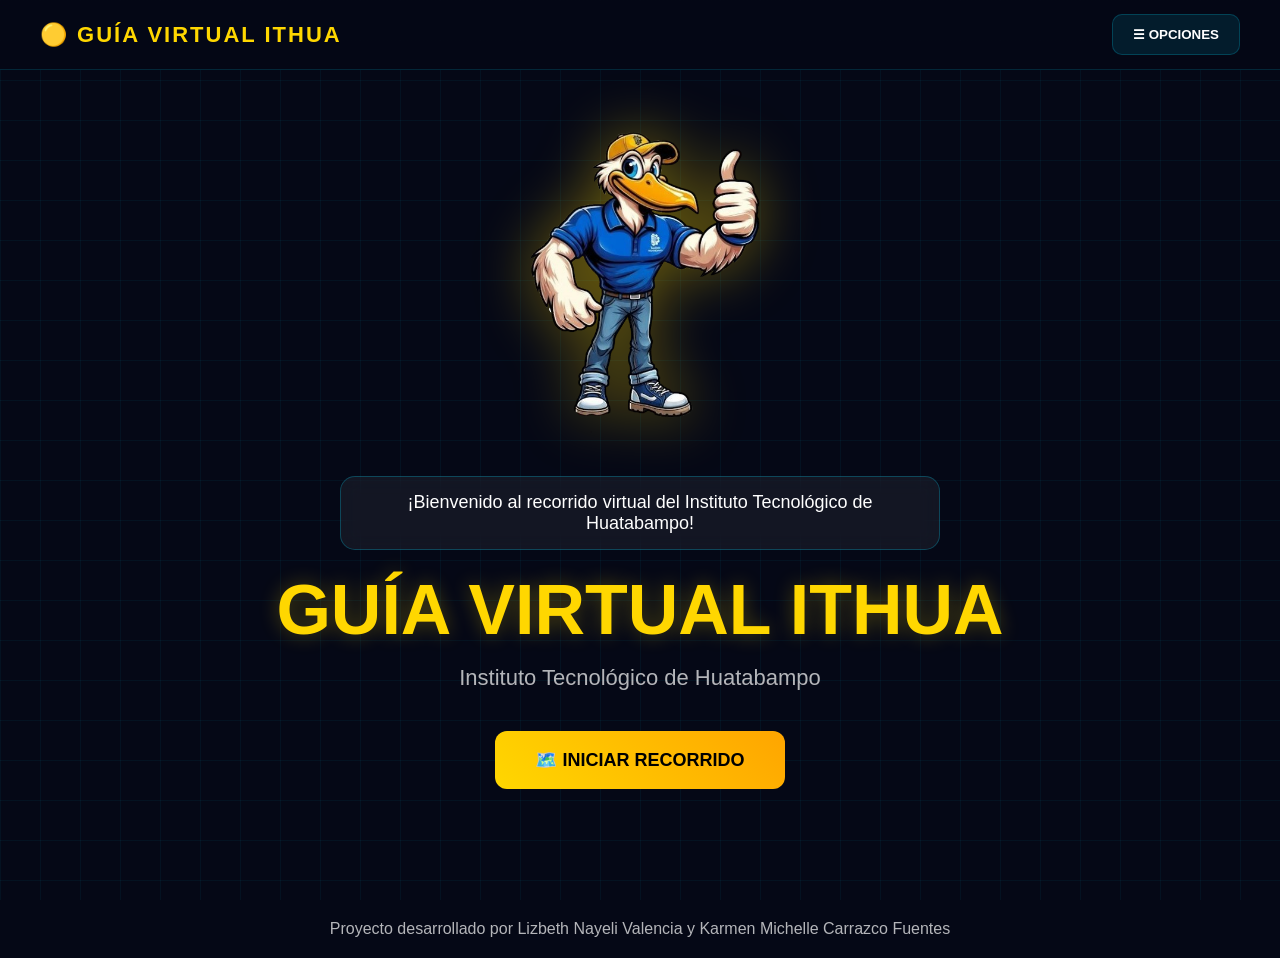
==== index.html @ e3f594a3 "Mejoras interfaz y asistente virtual" ====
﻿<!DOCTYPE html>
<html lang="es">

<head>

    <meta charset="UTF-8">

    <meta name="viewport" content="width=device-width, initial-scale=1.0">

    <title>Guía Virtual ITHUA</title>

    <link rel="stylesheet" href="style.css">

</head>

<body>

    <!-- FONDO -->

    <div class="grid"></div>

    <!-- BARRA SUPERIOR -->

    <header class="topbar">

        <div class="logo">
            🟡 GUÍA VIRTUAL ITHUA
        </div>

        <button class="menu-btn" id="menuBtn">
            ☰ OPCIONES
        </button>

    </header>

    <!-- MENU -->

    <div class="sidebar" id="sidebar">

        <button class="btn-inicio"
                onclick="window.location.href='index.html'">

            🏠 Inicio

        </button>

        <h2>MENÚ</h2>

        <a href="#" id="btnCarreras">
            🎓 Explorar Carreras
        </a>

        <a href="#">
            🏫 Conocer Campus
        </a>

        <a href="#">
            📸 Galería
        </a>

        <a href="#" id="btnAsistente">
            🤖 Asistente Virtual
        </a>

        <a href="#">
            🛰️ Tour Virtual
        </a>

        <a href="#">
            ℹ️ Información
        </a>

    </div>

    <!-- HERO PRINCIPAL -->

    <section class="hero">

        <img src="img/pelicano.png" class="pelicano">

        <div class="speech">

            ¡Bienvenido al recorrido virtual del Instituto Tecnológico de Huatabampo!

        </div>

        <h1>
            GUÍA VIRTUAL ITHUA
        </h1>

        <p>
            Instituto Tecnológico de Huatabampo
        </p>

        <button class="start-btn">
            🗺️ INICIAR RECORRIDO
        </button>

    </section>

    <!-- CREDITOS -->

    <div class="creditos">

        Proyecto desarrollado por Lizbeth Nayeli Valencia
        y Karmen Michelle Carrazco Fuentes

    </div>

    <!-- ================================= -->
    <!-- PANEL CARRERAS -->
    <!-- ================================= -->

    <div class="panel-carreras" id="carrerasPanel">

        <div class="panel-content">

            <h2>
                🎓 Carreras Disponibles
            </h2>

            <div class="carrera">

                <h3>
                    Ingeniería en Sistemas Computacionales
                </h3>

                <p>
                    Forma expertos en software, redes y bases de datos.
                    Campo laboral: desarrollo de aplicaciones,
                    ciberseguridad, inteligencia artificial, soporte técnico.
                </p>

            </div>

            <div class="carrera">

                <h3>
                    Contaduría Pública
                </h3>

                <p>
                    Estudia contabilidad, auditoría y temas fiscales.
                    Campo laboral: despachos contables, auditoría,
                    finanzas corporativas, sector público.
                </p>

            </div>

            <div class="carrera">

                <h3>
                    Administración
                </h3>

                <p>
                    Se ocupa de organizar recursos humanos y financieros
                    para lograr objetivos.
                    Campo laboral: dirección de empresas,
                    recursos humanos, planeación estratégica.
                </p>

            </div>

            <div class="carrera">

                <h3>
                    Ingeniería Industrial
                </h3>

                <p>
                    Estudia métodos para mejorar la productividad
                    y reducir costos en empresas.
                    Campo laboral: manufactura, logística,
                    consultoría, gestión de calidad.
                </p>

            </div>

            <div class="carrera">

                <h3>
                    Ingeniería Mecatrónica
                </h3>

                <p>
                    Integra mecánica, electrónica y programación
                    para crear sistemas automatizados y robots.
                    Campo laboral: industria automotriz,
                    robótica, automatización de procesos, domótica.
                </p>

            </div>

            <div class="carrera">

                <h3>
                    Ingeniería Mecánica
                </h3>

                <p>
                    Se centra en el diseño y mantenimiento de motores,
                    máquinas y sistemas energéticos.
                    Campo laboral: sector automotriz,
                    aeronáutico, energético, mantenimiento industrial.
                </p>

            </div>

            <div class="carrera">

                <h3>
                    Gestión Empresarial
                </h3>

                <p>
                    Prepara profesionales para dirigir proyectos,
                    coordinar equipos y tomar decisiones estratégicas.
                    Campo laboral: administración de empresas,
                    consultoría, emprendimiento.
                </p>

            </div>

            <div class="carrera">

                <h3>
                    Desarrollo Sustentable
                </h3>

                <p>
                    Busca soluciones para equilibrar crecimiento económico
                    con cuidado ambiental.
                    Campo laboral: energías renovables,
                    consultoría ambiental, políticas públicas.
                </p>

            </div>

            <div class="carrera">

                <h3>
                    Industrias Alimentarias
                </h3>

                <p>
                    Se centra en la producción, innovación y control
                    de calidad de alimentos.
                    Campo laboral: empresas de alimentos,
                    investigación nutricional, control sanitario.
                </p>

            </div>

            <button id="cerrarCarreras" class="cerrar-btn">

                Cerrar

            </button>

        </div>

    </div>

    <!-- ================================= -->
    <!-- CHAT IA -->
    <!-- ================================= -->

    <div id="chatContainer" class="chat-modal">

        <div class="chat-box">

            <div class="chat-header">

                <button id="volverInicio" class="volver-btn">
                    ⬅ Volver al inicio
                </button>

                <div class="chat-title">
                    🤖 Asistente Virtual ITHUA
                </div>

                <button id="cerrarChat" class="cerrar-chat">
                    ✖
                </button>

            </div>

            <div id="chatMessages" class="chat-messages">

                <div class="message bot-message">

                    👋 ¡Hola! Soy el asistente virtual del ITHUA.
                    Puedo ayudarte a elegir una carrera,
                    resolver dudas y orientarte según tus gustos.

                </div>

            </div>

            <div class="chat-input-area">

                <input type="text"
                       id="userInput"
                       placeholder="Pregunta algo sobre las carreras...">

                <button id="sendBtn">
                    Enviar
                </button>

            </div>

        </div>

    </div>

    <script src="./script.js?v=5"></script>

</body>

</html>
---- style.css ----
﻿* {
    margin: 0;
    padding: 0;
    box-sizing: border-box;
}

body {
    background: #050816;
    overflow-x: hidden;
    font-family: Arial, sans-serif;
    color: white;
}

/* =========================
   FONDO
========================= */

.grid {
    position: fixed;
    width: 100%;
    height: 100%;
    background-image: linear-gradient(rgba(0,217,255,0.05) 1px, transparent 1px), linear-gradient(90deg, rgba(0,217,255,0.05) 1px, transparent 1px);
    background-size: 40px 40px;
    z-index: 0;
}

/* =========================
   TOPBAR
========================= */

.topbar {
    position: fixed;
    top: 0;
    width: 100%;
    height: 70px;
    background: rgba(5,8,22,0.95);
    display: flex;
    justify-content: space-between;
    align-items: center;
    padding: 0 40px;
    border-bottom: 1px solid rgba(0,217,255,0.15);
    z-index: 100;
}

.logo {
    color: gold;
    font-size: 22px;
    font-weight: bold;
    letter-spacing: 2px;
}

/* =========================
   BOTON MENU
========================= */

.menu-btn {
    padding: 12px 20px;
    border: none;
    border-radius: 10px;
    background: rgba(0,217,255,0.1);
    border: 1px solid rgba(0,217,255,0.2);
    color: white;
    cursor: pointer;
    transition: 0.3s;
    font-weight: bold;
}

    .menu-btn:hover {
        background: rgba(0,217,255,0.2);
        transform: translateY(-2px);
    }

/* =========================
   HERO
========================= */

.hero {
    width: 100%;
    min-height: 100vh;
    display: flex;
    flex-direction: column;
    justify-content: center;
    align-items: center;
    text-align: center;
    position: relative;
    z-index: 5;
    padding: 20px;
}

.pelicano {
    width: 260px;
    animation: flotar 3s ease-in-out infinite;
    filter: drop-shadow(0 0 30px rgba(255,215,0,0.4));
}

@keyframes flotar {

    0% {
        transform: translateY(0px);
    }

    50% {
        transform: translateY(-15px);
    }

    100% {
        transform: translateY(0px);
    }
}

.speech {
    margin-top: 25px;
    background: rgba(255,255,255,0.06);
    border: 1px solid rgba(0,217,255,0.25);
    padding: 15px 25px;
    border-radius: 15px;
    font-size: 18px;
    max-width: 600px;
    backdrop-filter: blur(10px);
}

.hero h1 {
    margin-top: 20px;
    font-size: 70px;
    color: gold;
    text-shadow: 0 0 20px rgba(255,215,0,0.3);
}

.hero p {
    margin-top: 15px;
    font-size: 22px;
    opacity: 0.7;
}

/* =========================
   BOTON INICIAR
========================= */

.start-btn {
    margin-top: 40px;
    padding: 18px 40px;
    border: none;
    border-radius: 12px;
    background: linear-gradient(45deg,gold,orange);
    color: black;
    font-size: 18px;
    font-weight: bold;
    cursor: pointer;
    transition: 0.3s;
}

    .start-btn:hover {
        transform: scale(1.05);
    }

/* =========================
   SIDEBAR
========================= */

.sidebar {
    position: fixed;
    top: 0;
    right: -320px;
    width: 300px;
    height: 100vh;
    background: rgba(5,8,22,0.98);
    padding: 100px 25px;
    transition: 0.4s;
    z-index: 200;
    border-left: 1px solid rgba(0,217,255,0.2);
}

    .sidebar.active {
        right: 0;
    }

    .sidebar h2 {
        color: gold;
        margin-bottom: 30px;
    }

    .sidebar a {
        display: block;
        text-decoration: none;
        color: white;
        margin-bottom: 18px;
        padding: 15px;
        border-radius: 12px;
        background: rgba(255,255,255,0.03);
        transition: 0.3s;
    }

        .sidebar a:hover {
            background: rgba(0,217,255,0.1);
            transform: translateX(-5px);
        }

/* =========================
   BOTON INICIO
========================= */

.btn-inicio {
    width: 100%;
    padding: 14px;
    margin-bottom: 20px;
    border: none;
    border-radius: 15px;
    background: rgba(255,255,255,0.08);
    border: 1px solid rgba(0,217,255,0.2);
    color: white;
    font-size: 18px;
    cursor: pointer;
    transition: 0.3s;
    backdrop-filter: blur(10px);
    font-weight: bold;
}

    .btn-inicio:hover {
        background: rgba(0,217,255,0.15);
        transform: translateX(-5px);
    }
/* =========================
   PANEL CARRERAS
========================= */

.panel-carreras {
    position: fixed;
    inset: 0;
    background: rgba(0,0,0,0.75);
    backdrop-filter: blur(6px);
    display: none;
    justify-content: center;
    align-items: center;
    z-index: 9999;
}

    .panel-carreras.active {
        display: flex;
    }

.panel-content {
    width: 58%;
    max-width: 700px;
    height: 80vh;
    overflow-y: auto;
    margin: auto;
    background: #02061f;
    border: 2px solid #00d9ff;
    border-radius: 30px;
    padding: 35px;
    box-shadow: 0 0 40px rgba(0,217,255,0.35);
}

    /* TITULO */

    .panel-content h2 {
        color: gold;
        font-size: 22px;
        text-align: center;
        margin-bottom: 28px;
        font-weight: 700;
        letter-spacing: 1px;
    }

/* TARJETAS */

.carrera {
    background: rgba(10,15,40,0.95);
    border: 1px solid rgba(0,217,255,0.25);
    border-radius: 20px;
    padding: 20px;
    margin-bottom: 18px;
    transition: 0.3s;
}

    .carrera:hover {
        transform: translateY(-3px);
        box-shadow: 0 0 20px rgba(0,217,255,0.15);
    }

    /* TITULO CARRERA */

    .carrera h3 {
        color: #00d9ff;
        font-size: 17px;
        margin-bottom: 10px;
        font-weight: 700;
    }

    /* TEXTO */

    .carrera p {
        color: #f1f1f1;
        font-size: 13px;
        line-height: 1.6;
        font-weight: 400;
    }

/* BOTON CERRAR */

#cerrarCarreras {
    width: 100%;
    margin-top: 15px;
    background: linear-gradient(90deg, #ffd000, #ffb300);
    color: black;
    border: none;
    padding: 14px;
    border-radius: 14px;
    font-size: 16px;
    font-weight: bold;
    cursor: pointer;
    transition: 0.3s;
}

    #cerrarCarreras:hover {
        transform: scale(1.02);
        box-shadow: 0 0 20px rgba(255,208,0,0.5);
    }

/* =========================
   CHAT IA
========================= */

.chat-modal {
    display: none;
    position: fixed;
    inset: 0;
    background: rgba(0,0,0,0.7);
    justify-content: center;
    align-items: center;
    z-index: 9999;
    backdrop-filter: blur(8px);
}

    .chat-modal.active {
        display: flex;
    }

.chat-box {
    width: 90%;
    max-width: 850px;
    height: 85vh;
    background: rgba(5,8,22,0.98);
    border: 1px solid rgba(0,217,255,0.3);
    border-radius: 25px;
    overflow: hidden;
    display: flex;
    flex-direction: column;
    box-shadow: 0 0 30px rgba(0,217,255,0.15), 0 0 80px rgba(0,217,255,0.05);
}

.chat-header {
    padding: 20px;
    background: linear-gradient( 90deg, rgba(0,217,255,0.12), rgba(255,215,0,0.08) );
    border-bottom: 1px solid rgba(0,217,255,0.2);
    display: flex;
    justify-content: space-between;
    align-items: center;
}

.chat-title {
    color: gold;
    font-size: 24px;
    font-weight: bold;
}

.cerrar-chat {
    padding: 10px 20px;
    border: none;
    border-radius: 10px;
    background: linear-gradient(45deg,gold,orange);
    color: black;
    font-weight: bold;
    cursor: pointer;
}

.chat-messages {
    flex: 1;
    padding: 25px;
    overflow-y: auto;
    display: flex;
    flex-direction: column;
    gap: 20px;
}

.message {
    padding: 16px 18px;
    border-radius: 18px;
    max-width: 80%;
    line-height: 1.7;
    font-size: 17px;
}

.user-message {
    align-self: flex-end;
    background: linear-gradient( 135deg, rgba(255,215,0,0.25), rgba(255,140,0,0.25) );
    border: 1px solid rgba(255,215,0,0.35);
}

.bot-message {
    align-self: flex-start;
    margin-left: 55px;
    position: relative;
    background: linear-gradient( 135deg, rgba(0,40,70,0.95), rgba(0,80,120,0.95) );
    border: 1px solid rgba(0,217,255,0.35);
}

    .bot-message::before {
        content: "";
        position: absolute;
        left: -50px;
        top: 0;
        width: 40px;
        height: 40px;
        border-radius: 50%;
        background-image: url("img/pelicano.png");
        background-size: cover;
        background-position: center;
        border: 2px solid gold;
    }

.chat-input-area {
    display: flex;
    gap: 15px;
    padding: 20px;
    border-top: 1px solid rgba(0,217,255,0.2);
}

    .chat-input-area input {
        flex: 1;
        padding: 15px;
        border-radius: 12px;
        border: none;
        outline: none;
        background: rgba(255,255,255,0.08);
        color: white;
        font-size: 16px;
    }

    .chat-input-area button {
        padding: 15px 25px;
        border: none;
        border-radius: 12px;
        background: linear-gradient(45deg,gold,orange);
        color: black;
        font-weight: bold;
        cursor: pointer;
    }

/* =========================
   BOTON VOLVER
========================= */

.volver-btn {
    background: #ffd000;
    color: black;
    border: none;
    padding: 10px 18px;
    border-radius: 12px;
    font-weight: bold;
    cursor: pointer;
    transition: 0.3s;
    font-size: 15px;
}

    .volver-btn:hover {
        transform: scale(1.05);
    }

/* =========================
   CREDITOS
========================= */

.creditos {
    text-align: center;
    padding: 20px;
    opacity: 0.7;
    position: relative;
    z-index: 5;
}

/* =========================
   RESPONSIVE
========================= */

@media(max-width:768px) {

    .hero h1 {
        font-size: 45px;
    }

    .hero p {
        font-size: 18px;
    }

    .pelicano {
        width: 180px;
    }

    .speech {
        font-size: 15px;
    }

    .sidebar {
        width: 100%;
    }

    .topbar {
        padding: 0 20px;
    }

    .chat-box {
        width: 95%;
        height: 90vh;
    }

    .message {
        max-width: 95%;
        font-size: 15px;
    }
}
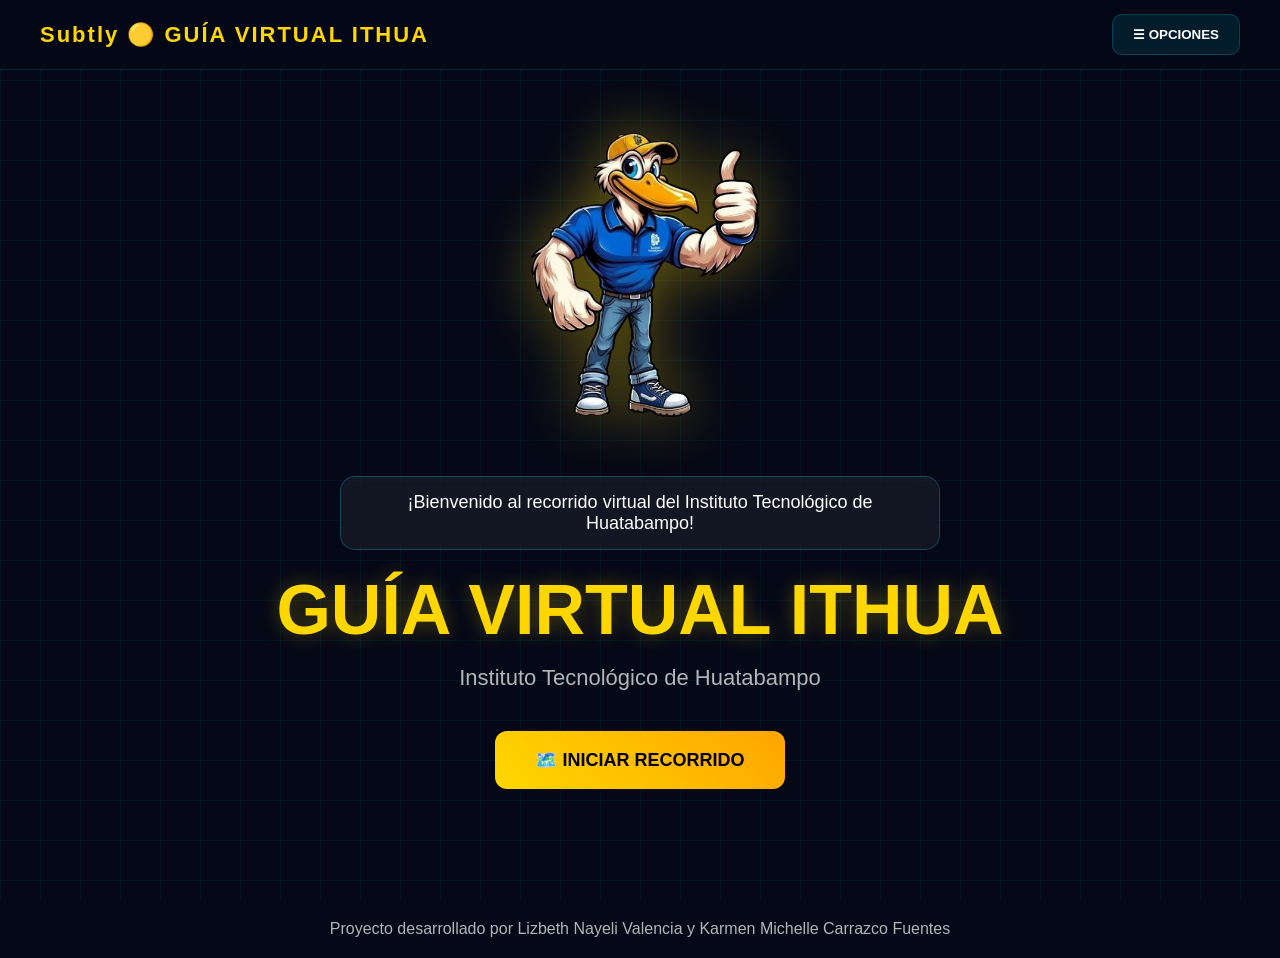
==== commit a56d5c8a: "Feat: Agregar botones amarillos de volver a los paneles principales" ====
--- a/index.html
+++ b/index.html
@@ -15,15 +15,12 @@
 
 <body>
 
-    <!-- FONDO -->
-
     <div class="grid"></div>
 
-    <!-- BARRA SUPERIOR -->
-
     <header class="topbar">
 
         <div class="logo">
+            Subtly
             🟡 GUÍA VIRTUAL ITHUA
         </div>
 
@@ -33,12 +30,9 @@
 
     </header>
 
-    <!-- MENU -->
-
     <div class="sidebar" id="sidebar">
 
-        <button class="btn-inicio"
-                onclick="window.location.href='index.html'">
+        <button class="btn-inicio" onclick="window.location.href='index.html'">
 
             🏠 Inicio
 
@@ -50,31 +44,29 @@
             🎓 Explorar Carreras
         </a>
 
-        <a href="#">
+        <a href="campus.html" id="btnCampus">
             🏫 Conocer Campus
         </a>
 
-        <a href="#">
-            📸 Galería
+        <a href="sistemas.html">🛰️ Recorrido por Sistemas</a>
+
+        <a href="#" id="btnGaleria">
+            🏅 Actividades extraescolares
         </a>
 
         <a href="#" id="btnAsistente">
             🤖 Asistente Virtual
         </a>
 
-        <a href="#">
-            🛰️ Tour Virtual
-        </a>
-
-        <a href="#">
+
+
+        <a href="#" id="btnInformacion" class="menu-item">
             ℹ️ Información
         </a>
 
     </div>
 
-    <!-- HERO PRINCIPAL -->
-
-    <section class="hero">
+    <section class="hero" id="hero">
 
         <img src="img/pelicano.png" class="pelicano">
 
@@ -92,28 +84,25 @@
             Instituto Tecnológico de Huatabampo
         </p>
 
-        <button class="start-btn">
+        <button class="start-btn" onclick="window.location.href='campus.html'">
+
             🗺️ INICIAR RECORRIDO
+
         </button>
 
     </section>
 
-    <!-- CREDITOS -->
-
     <div class="creditos">
 
-        Proyecto desarrollado por Lizbeth Nayeli Valencia
-        y Karmen Michelle Carrazco Fuentes
-
-    </div>
-
-    <!-- ================================= -->
-    <!-- PANEL CARRERAS -->
-    <!-- ================================= -->
+        Proyecto desarrollado por Lizbeth Nayeli Valencia   y Karmen Michelle Carrazco Fuentes
+
+    </div>
 
     <div class="panel-carreras" id="carrerasPanel">
 
         <div class="panel-content">
+
+            <button id="volverCarrerasTop" class="btn-volver-top">⬅ Volver</button>
 
             <h2>
                 🎓 Carreras Disponibles
@@ -195,7 +184,7 @@
             <div class="carrera">
 
                 <h3>
-                    Ingeniería Mecánica
+                    Ingeniería Mechanical
                 </h3>
 
                 <p>
@@ -261,11 +250,69 @@
         </div>
 
     </div>
-
-    <!-- ================================= -->
-    <!-- CHAT IA -->
-    <!-- ================================= -->
-
+    <div class="panel-informacion" id="informacionPanel">
+
+        <div class="panel-content">
+
+            <button id="volverInformacionTop" class="btn-volver-top">⬅ Volver</button>
+
+            <h2>ℹ️ Información de Contacto</h2>
+
+            <div class="info-grid">
+
+                <a class="info-card" href="tel:+526474261477">
+                    <div class="icono-box">📞</div>
+                    <div class="card-contenido">
+                        <span class="card-etiqueta">Teléfono</span>
+                        <span class="card-valor">(647) 426-1477</span>
+                    </div>
+                </a>
+
+                <a class="info-card" href="mailto:aspirante@huatabampo.tecnm.mx">
+                    <div class="icono-box">✉️</div>
+                    <div class="card-contenido">
+                        <span class="card-etiqueta">Correo electrónico</span>
+                        <span class="card-valor">aspirante@huatabampo.tecnm.mx</span>
+                    </div>
+                </a>
+
+                <a class="info-card" href="https://www.facebook.com/share/17uFNb6q2h/?mibextid=wwXIfr" target="_blank">
+                    <div class="icono-box">📘</div>
+                    <div class="card-contenido">
+                        <span class="card-etiqueta">Facebook</span>
+                        <span class="card-valor">ITHUA Oficial</span>
+                    </div>
+                </a>
+
+                <a class="info-card" href="https://huatabampo.tecnm.mx" target="_blank">
+                    <div class="icono-box">🌐</div>
+                    <div class="card-contenido">
+                        <span class="card-etiqueta">Página web</span>
+                        <span class="card-valor">huatabampo.tecnm.mx</span>
+                    </div>
+                </a>
+                <a class="info-card" href="https://www.instagram.com/ithuatabampo?igsh=bnR3cmdqY3g2Z3hv" target="_blank">
+                    <div class="icono-box">📱</div>
+                    <div class="card-contenido">
+                        <span class="card-etiqueta">Instagram</span>
+                        <span class="card-valor">huatabampo.tecnm.mx</span>
+                    </div>
+                </a>
+                <div class="info-card info-card--full">
+                    <div class="icono-box">📍</div>
+                    <div class="card-contenido">
+                        <span class="card-etiqueta">Dirección</span>
+                        <span class="card-valor">Blvd. Tecnológico S/N, Huatabampo, Sonora, México, C.P. 85900</span>
+                    </div>
+                </div>
+
+            </div>
+
+            <button id="cerrarInformacion" class="cerrar-btn">Cerrar</button>
+
+        </div>
+
+    </div>
     <div id="chatContainer" class="chat-modal">
 
         <div class="chat-box">
@@ -313,6 +360,118 @@
         </div>
 
     </div>
+    <div class="panel-actividades" id="actividadesPanel">
+
+        <div class="panel-content">
+
+            <button id="volverActividadesTop" class="btn-volver-top">⬅ Volver</button>
+
+            <h2>🏅 Actividades Extraescolares</h2>
+            <p class="panel-subtitulo">Conoce las actividades deportivas y culturales del ITHUA</p>
+
+            <div class="actividades-seccion">
+
+                <div class="actividades-titulo">
+                    <span class="actividades-icono">⚽</span>
+                    Actividades Deportivas
+                </div>
+
+                <div class="actividades-grid">
+
+                    <div class="actividad-card">
+                        <div class="actividad-icono">⚾</div>
+                        <div class="actividad-info">
+                            <h4>Béisbol</h4>
+                            <p>Equipo representativo del ITHUA que participa en torneos regionales y estatales del Tecnológico Nacional de México.</p>
+                        </div>
+                    </div>
+
+                    <div class="actividad-card">
+                        <div class="actividad-icono">⚽</div>
+                        <div class="actividad-info">
+                            <h4>Fútbol</h4>
+                            <p>Equipo varonil y femenil que compite en ligas interinstitucionales fomentando el trabajo en equipo y la disciplina.</p>
+                        </div>
+                    </div>
+
+                    <div class="actividad-card">
+                        <div class="actividad-icono">🏀</div>
+                        <div class="actividad-info">
+                            <h4>Básquetbol</h4>
+                            <p>Disciplina que desarrolla velocidad, coordinación y estrategia. Participa en competencias del TecNM a nivel regional.</p>
+                        </div>
+                    </div>
+
+                    <div class="actividad-card">
+                        <div class="actividad-icono">🏐</div>
+                        <div class="actividad-info">
+                            <h4>Voleibol</h4>
+                            <p>Equipo activo con participación en torneos institucionales. Promueve la comunicación y el compañerismo entre alumnos.</p>
+                        </div>
+                    </div>
+
+                    <div class="actividad-card actividad-card--full">
+                        <div class="actividad-icono">♟️</div>
+                        <div class="actividad-info">
+                            <h4>Ajedrez</h4>
+                            <p>Actividad que fortalece el pensamiento lógico, la concentración y la toma de decisiones. Representación en olimpiadas del conocimiento.</p>
+                        </div>
+                    </div>
+
+                </div>
+
+            </div>
+
+            <div class="actividades-seccion">
+
+                <div class="actividades-titulo">
+                    <span class="actividades-icono">🎭</span>
+                    Actividades Culturales
+                </div>
+
+                <div class="actividades-grid">
+
+                    <div class="actividad-card">
+                        <div class="actividad-icono">💃</div>
+                        <div class="actividad-info">
+                            <h4>Danza</h4>
+                            <p>Grupo de danza folclórica que representa la cultura regional en festivales, eventos institucionales y competencias estatales.</p>
+                        </div>
+                    </div>
+
+                    <div class="actividad-card">
+                        <div class="actividad-icono">🥁</div>
+                        <div class="actividad-info">
+                            <h4>Banda de Guerra</h4>
+                            <p>Agrupación musical marcial que representa al instituto en desfiles y ceremonias cívicas con disciplina y orgullo institucional.</p>
+                        </div>
+                    </div>
+
+                    <div class="actividad-card">
+                        <div class="actividad-icono">🚩</div>
+                        <div class="actividad-info">
+                            <h4>Escolta</h4>
+                            <p>Cuerpo de honor encargado de rendir honores a la bandera nacional en ceremonias cívicas y eventos oficiales del plantel.</p>
+                        </div>
+                    </div>
+
+                    <div class="actividad-card">
+                        <div class="actividad-icono">🌟</div>
+                        <div class="actividad-info">
+                            <h4>Edecán</h4>
+                            <p>Grupo de protocolo que representa al ITHUA en eventos académicos, exposiciones y visitas institucionales con porte y profesionalismo.</p>
+                        </div>
+                    </div>
+
+                </div>
+
+            </div>
+
+            <button id="cerrarActividades" class="cerrar-btn">Cerrar</button>
+
+        </div>
+
+    </div>
 
     <script src="./script.js?v=5"></script>
 
--- a/style.css
+++ b/style.css
@@ -94,7 +94,6 @@
 }
 
 @keyframes flotar {
-
     0% {
         transform: translateY(0px);
     }
@@ -219,6 +218,7 @@
         background: rgba(0,217,255,0.15);
         transform: translateX(-5px);
     }
+
 /* =========================
    PANEL CARRERAS
 ========================= */
@@ -239,6 +239,7 @@
     }
 
 .panel-content {
+    position: relative;
     width: 58%;
     max-width: 700px;
     height: 80vh;
@@ -248,11 +249,11 @@
     border: 2px solid #00d9ff;
     border-radius: 30px;
     padding: 35px;
+    padding-top: 75px; /* Espacio superior suficiente para el botón */
     box-shadow: 0 0 40px rgba(0,217,255,0.35);
 }
 
     /* TITULO */
-
     .panel-content h2 {
         color: gold;
         font-size: 22px;
@@ -263,7 +264,6 @@
     }
 
 /* TARJETAS */
-
 .carrera {
     background: rgba(10,15,40,0.95);
     border: 1px solid rgba(0,217,255,0.25);
@@ -278,8 +278,6 @@
         box-shadow: 0 0 20px rgba(0,217,255,0.15);
     }
 
-    /* TITULO CARRERA */
-
     .carrera h3 {
         color: #00d9ff;
         font-size: 17px;
@@ -287,8 +285,6 @@
         font-weight: 700;
     }
 
-    /* TEXTO */
-
     .carrera p {
         color: #f1f1f1;
         font-size: 13px;
@@ -296,8 +292,7 @@
         font-weight: 400;
     }
 
-/* BOTON CERRAR */
-
+/* BOTON CERRAR ABAJO */
 #cerrarCarreras {
     width: 100%;
     margin-top: 15px;
@@ -448,26 +443,6 @@
     }
 
 /* =========================
-   BOTON VOLVER
-========================= */
-
-.volver-btn {
-    background: #ffd000;
-    color: black;
-    border: none;
-    padding: 10px 18px;
-    border-radius: 12px;
-    font-weight: bold;
-    cursor: pointer;
-    transition: 0.3s;
-    font-size: 15px;
-}
-
-    .volver-btn:hover {
-        transform: scale(1.05);
-    }
-
-/* =========================
    CREDITOS
 ========================= */
 
@@ -484,7 +459,6 @@
 ========================= */
 
 @media(max-width:768px) {
-
     .hero h1 {
         font-size: 45px;
     }
@@ -518,4 +492,344 @@
         max-width: 95%;
         font-size: 15px;
     }
-}
+
+    .btn-volver-top {
+        top: 15px;
+        left: 15px;
+        padding: 6px 12px;
+        font-size: 12px;
+    }
+}
+
+/* =========================
+   ESTILOS DE INFORMACIÓN
+========================= */
+
+.contenedor-info-final {
+    display: flex;
+    flex-direction: column;
+    gap: 15px;
+    padding: 10px;
+}
+
+.caja-dato {
+    border-left: 3px solid #f39c12;
+    padding-left: 10px;
+    background: rgba(255, 255, 255, 0.05);
+    border-radius: 0 4px 4px 0;
+}
+
+.etiqueta-inf {
+    color: #f39c12;
+    font-size: 0.7rem;
+    font-weight: bold;
+    display: block;
+}
+
+.texto-inf {
+    color: white;
+    font-size: 0.9rem;
+}
+
+.link-social {
+    display: block;
+    text-align: center;
+    padding: 10px;
+    margin-top: 10px;
+    text-decoration: none;
+    font-weight: bold;
+    border-radius: 4px;
+    font-size: 0.8rem;
+}
+
+.fb {
+    background: #1877f2;
+    color: white;
+}
+
+.web {
+    border: 1px solid #00d4ff;
+    color: #00d4ff;
+}
+
+/* ── PANEL INFORMACIÓN ── */
+.panel-informacion {
+    display: none;
+    position: fixed;
+    top: 0;
+    left: 0;
+    width: 100%;
+    height: 100%;
+    background: rgba(0,0,0,0.85);
+    z-index: 1000;
+    justify-content: center;
+    align-items: center;
+}
+
+    .panel-informacion.activo {
+        display: flex;
+    }
+
+    .panel-informacion .panel-content {
+        background: #0a0f1e;
+        background-image: linear-gradient(rgba(255,204,0,0.04) 1px, transparent 1px), linear-gradient(90deg, rgba(255,204,0,0.04) 1px, transparent 1px);
+        background-size: 28px 28px;
+        border: 1px solid rgba(255,204,0,0.2);
+        border-radius: 14px;
+        padding: 2.5rem;
+        padding-top: 75px; /* Espacio para el botón volver */
+        width: 95%;
+        max-width: 700px;
+        max-height: 90vh;
+        overflow-y: auto;
+        color: #fff;
+    }
+
+    .panel-informacion h2 {
+        color: #FFCC00;
+        font-size: 24px;
+        font-weight: 700;
+        margin-bottom: 6px;
+        letter-spacing: 1px;
+    }
+
+    .panel-informacion .info-grid {
+        display: grid;
+        grid-template-columns: 1fr 1fr;
+        gap: 16px;
+        margin-top: 22px;
+        margin-bottom: 26px;
+    }
+
+.info-card {
+    background: rgba(255,255,255,0.04);
+    border: 0.5px solid rgba(255,204,0,0.2);
+    border-radius: 12px;
+    padding: 20px 20px;
+    display: flex;
+    align-items: center;
+    gap: 16px;
+    text-decoration: none;
+    color: #fff;
+    transition: border-color 0.2s, background 0.2s;
+}
+
+    .info-card:hover {
+        border-color: rgba(255,204,0,0.6);
+        background: rgba(255,204,0,0.06);
+    }
+
+.info-card--full {
+    grid-column: 1 / -1;
+}
+
+.icono-box {
+    font-size: 30px;
+    flex-shrink: 0;
+}
+
+.card-contenido {
+    display: flex;
+    flex-direction: column;
+    flex: 1;
+    min-width: 0;
+}
+
+.card-etiqueta {
+    font-size: 11px;
+    color: #888;
+    text-transform: uppercase;
+    letter-spacing: 1px;
+    margin-bottom: 5px;
+}
+
+.card-valor {
+    font-size: 16px;
+    font-weight: 600;
+    line-height: 1.4;
+    word-break: break-all;
+}
+
+.panel-informacion .cerrar-btn {
+    display: block;
+    width: 100%;
+    padding: 14px;
+    background: #FFCC00;
+    color: #000;
+    font-size: 16px;
+    font-weight: 700;
+    border: none;
+    border-radius: 10px;
+    cursor: pointer;
+    letter-spacing: 1px;
+    transition: background 0.2s, transform 0.1s;
+}
+
+    .panel-informacion .cerrar-btn:hover {
+        background: #e6b800;
+        transform: scale(1.02);
+    }
+
+/* ── PANEL ACTIVIDADES ── */
+.panel-actividades {
+    display: none;
+    position: fixed;
+    top: 0;
+    left: 0;
+    width: 100%;
+    height: 100%;
+    background: rgba(0,0,0,0.85);
+    z-index: 1000;
+    justify-content: center;
+    align-items: center;
+}
+
+    .panel-actividades.activo {
+        display: flex;
+    }
+
+    .panel-actividades .panel-content {
+        background: #0a0f1e;
+        background-image: linear-gradient(rgba(255,204,0,0.04) 1px, transparent 1px), linear-gradient(90deg, rgba(255,204,0,0.04) 1px, transparent 1px);
+        background-size: 28px 28px;
+        border: 1px solid rgba(255,204,0,0.2);
+        border-radius: 14px;
+        padding: 2.5rem;
+        padding-top: 75px; /* Espacio para el botón volver */
+        width: 95%;
+        max-width: 700px;
+        max-height: 90vh;
+        overflow-y: auto;
+        color: #fff;
+    }
+
+    .panel-actividades h2 {
+        color: #FFCC00;
+        font-size: 24px;
+        font-weight: 700;
+        letter-spacing: 1px;
+        margin-bottom: 4px;
+    }
+
+.panel-subtitulo {
+    color: #888;
+    font-size: 13px;
+    margin-bottom: 24px;
+}
+
+.actividades-seccion {
+    margin-bottom: 28px;
+}
+
+.actividades-titulo {
+    display: flex;
+    align-items: center;
+    gap: 10px;
+    font-size: 16px;
+    font-weight: 700;
+    color: #FFCC00;
+    background: rgba(255,204,0,0.08);
+    border: 0.5px solid rgba(255,204,0,0.25);
+    border-radius: 10px;
+    padding: 10px 16px;
+    margin-bottom: 14px;
+}
+
+.actividades-icono {
+    font-size: 20px;
+}
+
+.actividades-grid {
+    display: grid;
+    grid-template-columns: 1fr 1fr;
+    gap: 12px;
+}
+
+.actividad-card {
+    background: rgba(255,255,255,0.04);
+    border: 0.5px solid rgba(255,204,0,0.15);
+    border-radius: 10px;
+    padding: 16px;
+    display: flex;
+    gap: 14px;
+    align-items: flex-start;
+    transition: border-color 0.2s, background 0.2s;
+}
+
+    .actividad-card:hover {
+        border-color: rgba(255,204,0,0.5);
+        background: rgba(255,204,0,0.05);
+    }
+
+.actividad-card--full {
+    grid-column: 1 / -1;
+}
+
+.actividad-icono {
+    font-size: 28px;
+    flex-shrink: 0;
+}
+
+.actividad-info h4 {
+    color: #FFCC00;
+    font-size: 15px;
+    font-weight: 700;
+    margin-bottom: 6px;
+}
+
+.actividad-info p {
+    color: #bbb;
+    font-size: 13px;
+    line-height: 1.6;
+}
+
+.panel-actividades .cerrar-btn {
+    display: block;
+    width: 100%;
+    padding: 14px;
+    background: #FFCC00;
+    color: #000;
+    font-size: 16px;
+    font-weight: 700;
+    border: none;
+    border-radius: 10px;
+    cursor: pointer;
+    letter-spacing: 1px;
+    transition: background 0.2s, transform 0.1s;
+}
+
+    .panel-actividades .cerrar-btn:hover {
+        background: #e6b800;
+        transform: scale(1.02);
+    }
+
+/* =========================================
+   NUEVO BOTÓN AMARILLO SUPERIOR (VOLVER)
+========================================= */
+
+.btn-volver-top {
+    position: absolute;
+    top: 20px;
+    left: 20px; /* Alineado a la izquierda como en tu chat */
+    background-color: #FFC107; /* El amarillo vibrante exacto de tu UI */
+    border: none;
+    border-radius: 12px; /* Redondeado igual al del chat */
+    padding: 10px 18px;
+    font-size: 15px;
+    font-weight: bold;
+    font-family: Arial, sans-serif;
+    color: black;
+    cursor: pointer;
+    box-shadow: 0 4px 6px rgba(0, 0, 0, 0.3);
+    transition: background-color 0.2s, transform 0.1s;
+    z-index: 10;
+}
+
+    .btn-volver-top:hover {
+        background-color: #e6b800; /* Efecto oscurecido al pasar el mouse */
+        transform: scale(1.05);
+    }
+
+    .btn-volver-top:active {
+        transform: scale(0.98);
+    }
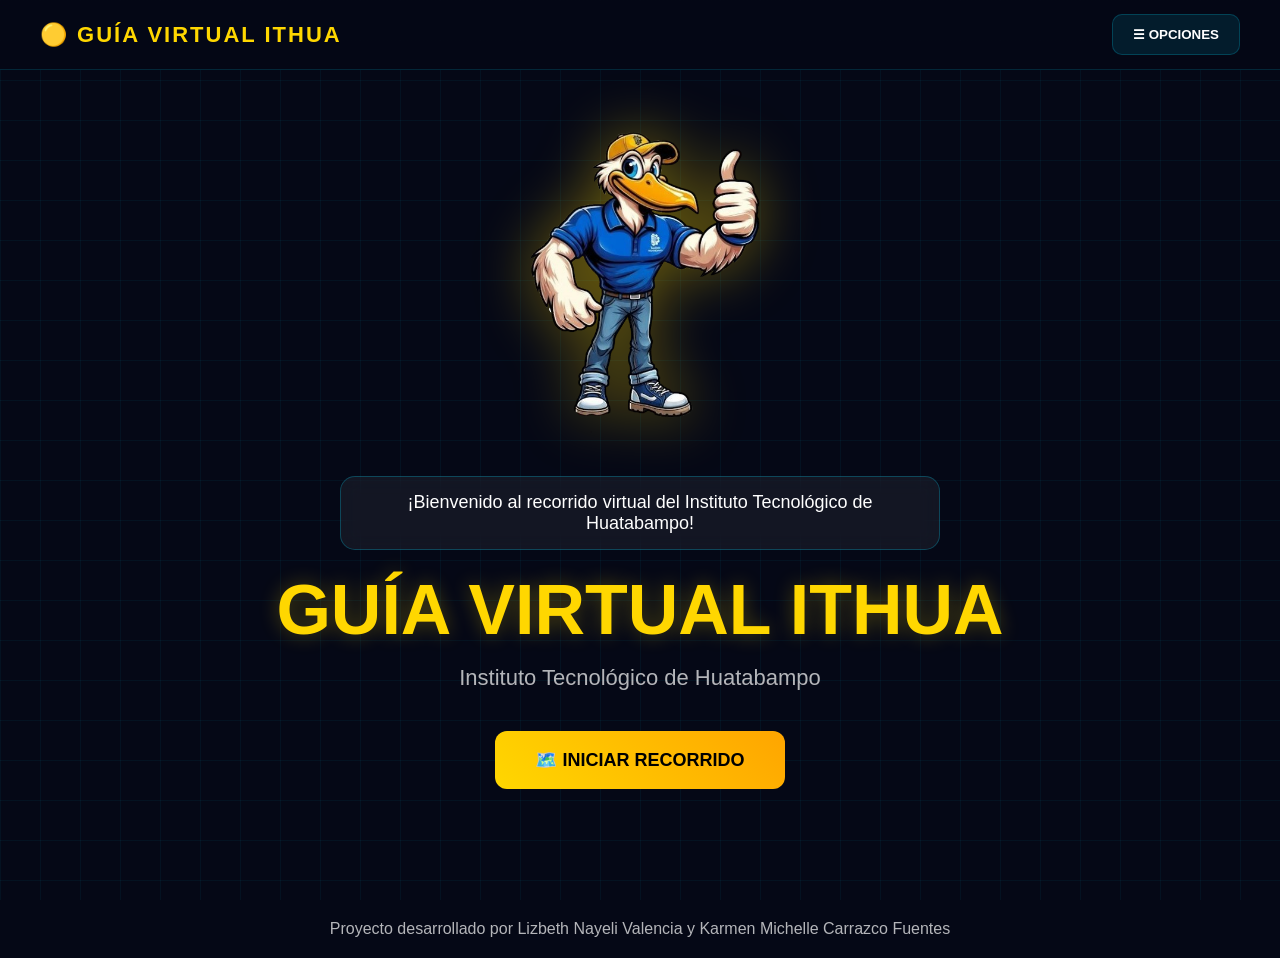
==== commit 40f25575: "actualizacion de voz" ====
--- a/index.html
+++ b/index.html
@@ -20,7 +20,7 @@
     <header class="topbar">
 
         <div class="logo">
-            Subtly
+            
             🟡 GUÍA VIRTUAL ITHUA
         </div>
 
@@ -102,7 +102,10 @@
 
         <div class="panel-content">
 
-            <button id="volverCarrerasTop" class="btn-volver-top">⬅ Volver</button>
+            <button id="volverCarrerasTop" class="btn-volver-top">
+             ⬅ Volver
+             </button>
+
 
             <h2>
                 🎓 Carreras Disponibles
@@ -241,11 +244,7 @@
 
             </div>
 
-            <button id="cerrarCarreras" class="cerrar-btn">
-
-                Cerrar
-
-            </button>
+
 
         </div>
 
@@ -308,7 +307,7 @@
 
             </div>
 
-            <button id="cerrarInformacion" class="cerrar-btn">Cerrar</button>
+           
 
         </div>
 
@@ -319,9 +318,7 @@
 
             <div class="chat-header">
 
-                <button id="volverInicio" class="volver-btn">
-                    ⬅ Volver al inicio
-                </button>
+                
 
                 <div class="chat-title">
                     🤖 Asistente Virtual ITHUA
@@ -467,7 +464,7 @@
 
             </div>
 
-            <button id="cerrarActividades" class="cerrar-btn">Cerrar</button>
+           
 
         </div>
 
--- a/style.css
+++ b/style.css
@@ -242,7 +242,7 @@
     position: relative;
     width: 58%;
     max-width: 700px;
-    height: 80vh;
+    max-height: 80vh;
     overflow-y: auto;
     margin: auto;
     background: #02061f;
@@ -295,7 +295,7 @@
 /* BOTON CERRAR ABAJO */
 #cerrarCarreras {
     width: 100%;
-    margin-top: 15px;
+    margin-top: 20px;
     background: linear-gradient(90deg, #ffd000, #ffb300);
     color: black;
     border: none;
@@ -304,7 +304,6 @@
     font-size: 16px;
     font-weight: bold;
     cursor: pointer;
-    transition: 0.3s;
 }
 
     #cerrarCarreras:hover {
